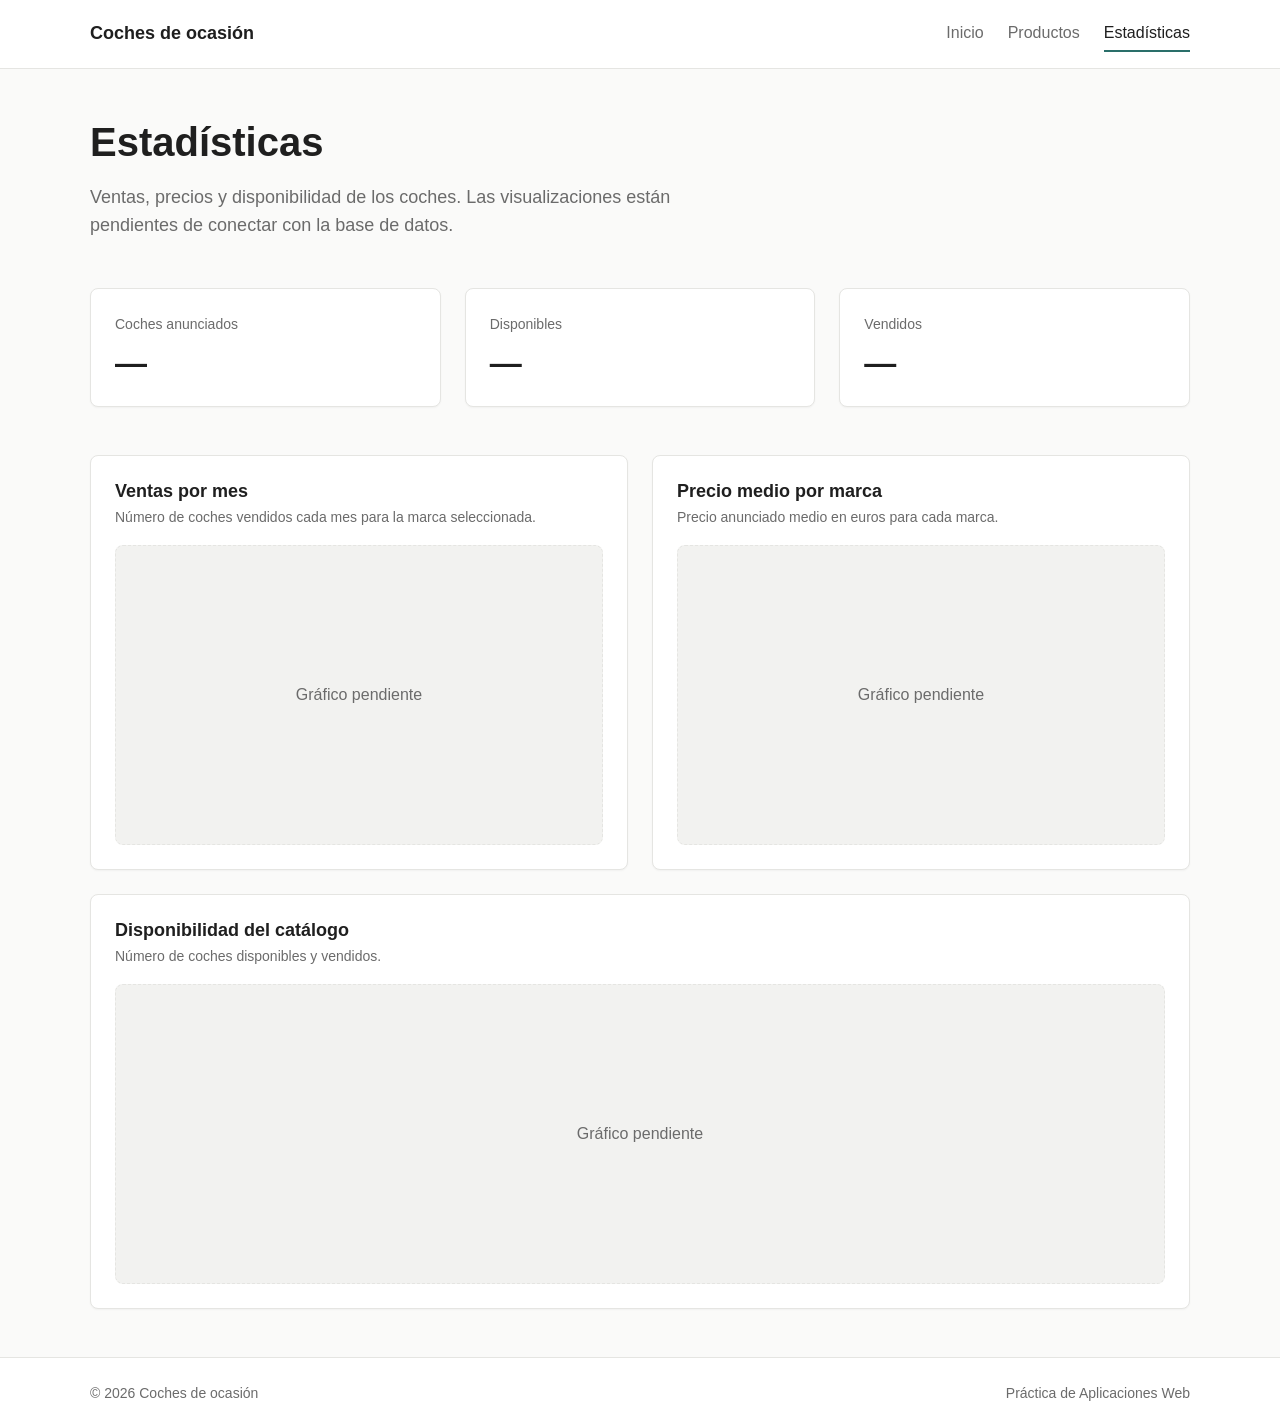
==== estadisticas.html @ 038f810d "Primer commit integrando funcionlaidades con las plantillas" ====
<!DOCTYPE html>
<html>
<head>
  <meta charset="UTF-8">
  <meta name="viewport" content="width=device-width, initial-scale=1.0">
  <title>Estadísticas | Coches de ocasión</title>
  <link rel="stylesheet" href="estilos.css">
</head>
<body>
  <a class="skip-link" href="#main-content">Saltar al contenido</a>

  <header class="site-header">
    <div class="container">
      <a class="site-logo" href="index.html">Coches de ocasión</a>

      <nav class="site-nav" aria-label="Navegación principal">
        <ul>
          <li><a href="index.html">Inicio</a></li>
          <li><a href="productos.html">Productos</a></li>
          <li><a href="estadisticas.html" class="actual" aria-label="Estadísticas, página actual">Estadísticas</a></li>
        </ul>
      </nav>
    </div>
  </header>

  <main id="main-content" class="container">
    <section class="intro">
      <h1>Estadísticas</h1>
      <p>Ventas, precios y disponibilidad de los coches. Las visualizaciones están pendientes de conectar con la base de datos.</p>
    </section>

    <!-- Añadir aquí el selector de marca que actualizará las ventas por mes mediante Fetch y PHP. -->

    <section class="stat-grid" aria-label="Indicadores principales">
      <article class="stat-card">
        <p class="stat-label">Coches anunciados</p>
        <p class="stat-value">—</p>
      </article>
      <article class="stat-card">
        <p class="stat-label">Disponibles</p>
        <p class="stat-value">—</p>
      </article>
      <article class="stat-card">
        <p class="stat-label">Vendidos</p>
        <p class="stat-value">—</p>
      </article>
    </section>

    <div class="chart-grid">
      <section class="chart-card" aria-labelledby="chart-1-title">
        <h2 id="chart-1-title">Ventas por mes</h2>
        <p class="chart-card__description">Número de coches vendidos cada mes para la marca seleccionada.</p>
        <div id="ventas-por-mes" class="chart-container">
          <p class="chart-placeholder">Gráfico pendiente</p>
        </div>
      </section>

      <section class="chart-card" aria-labelledby="chart-2-title">
        <h2 id="chart-2-title">Precio medio por marca</h2>
        <p class="chart-card__description">Precio anunciado medio en euros para cada marca.</p>
        <div id="precio-por-marca" class="chart-container">
          <p class="chart-placeholder">Gráfico pendiente</p>
        </div>
      </section>

      <section class="chart-card chart-card--wide" aria-labelledby="chart-3-title">
        <h2 id="chart-3-title">Disponibilidad del catálogo</h2>
        <p class="chart-card__description">Número de coches disponibles y vendidos.</p>
        <div id="disponibilidad" class="chart-container">
          <p class="chart-placeholder">Gráfico pendiente</p>
        </div>
      </section>
    </div>
  </main>

  <footer class="site-footer">
    <div class="container">
      <p>&copy; 2026 Coches de ocasión</p>
      <p>Práctica de Aplicaciones Web</p>
    </div>
  </footer>

  <!-- Conectar los tres gráficos con Highcharts y su módulo de accesibilidad. -->
</body>
</html>
---- estilos.css ----
/* Estilos comunes de las tres páginas */
*,
*::before,
*::after {
  box-sizing: border-box;
}

body {
  margin: 0;
  min-height: 100vh;
  display: flex;
  flex-direction: column;
  font-family: "Segoe UI", Arial, sans-serif;
  font-size: 1rem;
  line-height: 1.6;
  color: #1f1f1f;
  background-color: #fafaf9;
}

img {
  display: block;
  max-width: 100%;
}

h1,
h2,
h3 {
  margin: 0 0 1rem;
  line-height: 1.25;
  font-weight: 600;
}

h1 {
  font-size: 2.5rem;
}

h2 {
  font-size: 1.5rem;
}

h3 {
  font-size: 1.125rem;
}

p {
  margin: 0 0 1rem;
}

a {
  color: #2a6f6a;
  text-decoration: none;
}

a:hover {
  color: #1f5652;
  text-decoration: underline;
}

:focus {
  outline: 2px solid #2a6f6a;
}

.container {
  width: 92%;
  max-width: 1100px;
  margin: 0 auto;
}

/* ---------- 3. Skip link ---------- */
.skip-link {
  position: absolute;
  top: -100px;
  left: 1rem;
  z-index: 10;
  padding: 0.5rem 1rem;
  background-color: #ffffff;
  border: 1px solid #e5e5e2;
  border-radius: 8px;
}

.skip-link:focus {
  top: 1rem;
}

/* ---------- 4. Header and navigation ---------- */
.site-header {
  background-color: #ffffff;
  border-bottom: 1px solid #e5e5e2;
}

.site-header .container {
  display: flex;
  flex-wrap: wrap;
  align-items: center;
  justify-content: space-between;
  gap: 1rem;
  padding-top: 1rem;
  padding-bottom: 1rem;
}

.site-logo {
  font-size: 1.125rem;
  font-weight: 700;
  color: #1f1f1f;
}

.site-logo:hover {
  color: #1f1f1f;
  text-decoration: none;
}

.site-nav ul {
  display: flex;
  flex-wrap: wrap;
  gap: 0.5rem 1.5rem;
  margin: 0;
  padding: 0;
  list-style-type: none;
}

.site-nav a {
  display: inline-block;
  padding-top: 0.25rem;
  padding-bottom: 0.25rem;
  color: #6b6b6b;
  border-bottom: 2px solid transparent;
}

.site-nav a:hover {
  color: #1f1f1f;
  text-decoration: none;
}

.site-nav a.actual {
  color: #1f1f1f;
  border-bottom-color: #2a6f6a;
}

/* ---------- 5. Layout helpers ---------- */
main {
  flex: 1;
  padding-top: 3rem;
  padding-bottom: 3rem;
}

main > * + * {
  margin-top: 3rem;
}

.intro {
  max-width: 640px;
}

.intro p {
  font-size: 1.125rem;
  color: #6b6b6b;
}

.section-heading {
  margin-bottom: 1.5rem;
}

.section-heading p {
  margin: 0;
  color: #6b6b6b;
}

/* ---------- 6. Buttons ---------- */
.button {
  display: inline-block;
  padding: 0.6rem 1.25rem;
  font-family: Arial, sans-serif;
  font-size: 1rem;
  font-weight: 500;
  color: #ffffff;
  background-color: #2a6f6a;
  border: 1px solid #2a6f6a;
  border-radius: 8px;
}

.button:hover {
  color: #ffffff;
  background-color: #1f5652;
  border-color: #1f5652;
  text-decoration: none;
}

/* ---------- 7. Cards and product grid ---------- */
.card-grid {
  display: grid;
  gap: 1.5rem;
  grid-template-columns: repeat(auto-fit, minmax(240px, 1fr));
  margin: 0;
  padding: 0;
  list-style-type: none;
}

.card {
  height: 100%;
  padding: 1.5rem;
  background-color: #ffffff;
  border: 1px solid #e5e5e2;
  border-radius: 8px;
  box-shadow: 0 1px 2px rgba(0, 0, 0, 0.04);
}

.card h3 {
  margin-bottom: 0.5rem;
}

.card p {
  margin-bottom: 0;
  color: #6b6b6b;
}

.card .price {
  margin-top: 0.5rem;
  font-weight: 600;
  color: #1f1f1f;
}

/* ---------- 8. Forms ---------- */
.form {
  display: grid;
  gap: 1rem;
  max-width: 560px;
}

.form-field {
  display: grid;
  gap: 0.35rem;
}

.form-field label {
  font-weight: 500;
}

.form-control {
  width: 100%;
  padding: 0.6rem 0.75rem;
  font-family: Arial, sans-serif;
  font-size: 1rem;
  color: #1f1f1f;
  background-color: #ffffff;
  border: 1px solid #e5e5e2;
  border-radius: 8px;
}

/* Dashboard */
.stat-grid {
  display: grid;
  gap: 1.5rem;
  grid-template-columns: repeat(auto-fit, minmax(180px, 1fr));
}

.stat-card {
  padding: 1.5rem;
  background-color: #ffffff;
  border: 1px solid #e5e5e2;
  border-radius: 8px;
  box-shadow: 0 1px 2px rgba(0, 0, 0, 0.04);
}

.stat-label {
  margin: 0 0 0.5rem;
  font-size: 0.875rem;
  color: #6b6b6b;
}

.stat-value {
  margin: 0;
  font-size: 2rem;
  font-weight: 600;
  line-height: 1.2;
}

.chart-grid {
  display: grid;
  gap: 1.5rem;
  grid-template-columns: 1fr;
}

@media (min-width: 800px) {
  .chart-grid {
    grid-template-columns: repeat(2, 1fr);
  }

  .chart-card--wide {
    grid-column: 1 / -1;
  }
}

.chart-card {
  min-width: 0;
  padding: 1.5rem;
  background-color: #ffffff;
  border: 1px solid #e5e5e2;
  border-radius: 8px;
  box-shadow: 0 1px 2px rgba(0, 0, 0, 0.04);
}

.chart-card h2 {
  margin-bottom: 0.25rem;
  font-size: 1.125rem;
}

.chart-card__description {
  margin-bottom: 1rem;
  font-size: 0.875rem;
  color: #6b6b6b;
}

.chart-container {
  min-height: 300px;
}

/* Placeholder box. Highcharts replaces the container content, so this can be removed later. */
.chart-placeholder {
  display: flex;
  align-items: center;
  justify-content: center;
  min-height: 300px;
  margin: 0;
  padding: 1rem;
  text-align: center;
  background-color: #f2f2f0;
  border: 1px dashed #e5e5e2;
  border-radius: 8px;
  color: #6b6b6b;
}

/* ---------- 10. Footer ---------- */
.site-footer {
  background-color: #ffffff;
  border-top: 1px solid #e5e5e2;
  font-size: 0.875rem;
  color: #6b6b6b;
}

.site-footer .container {
  display: flex;
  flex-wrap: wrap;
  justify-content: space-between;
  gap: 0.5rem 1.5rem;
  padding-top: 1.5rem;
  padding-bottom: 1.5rem;
}

.site-footer p {
  margin: 0;
}

/* ---------- 11. Responsive adjustments ---------- */
@media (max-width: 599px) {
  h1 {
    font-size: 1.8rem;
  }

  main {
    padding-top: 1.5rem;
    padding-bottom: 1.5rem;
  }

  main > * + * {
    margin-top: 1.5rem;
  }

  .site-header .container {
    flex-direction: column;
    align-items: flex-start;
  }

  .site-nav ul {
    gap: 0.5rem 1rem;
  }
}

#estado-catalogo {
  margin: 1rem 0;
}
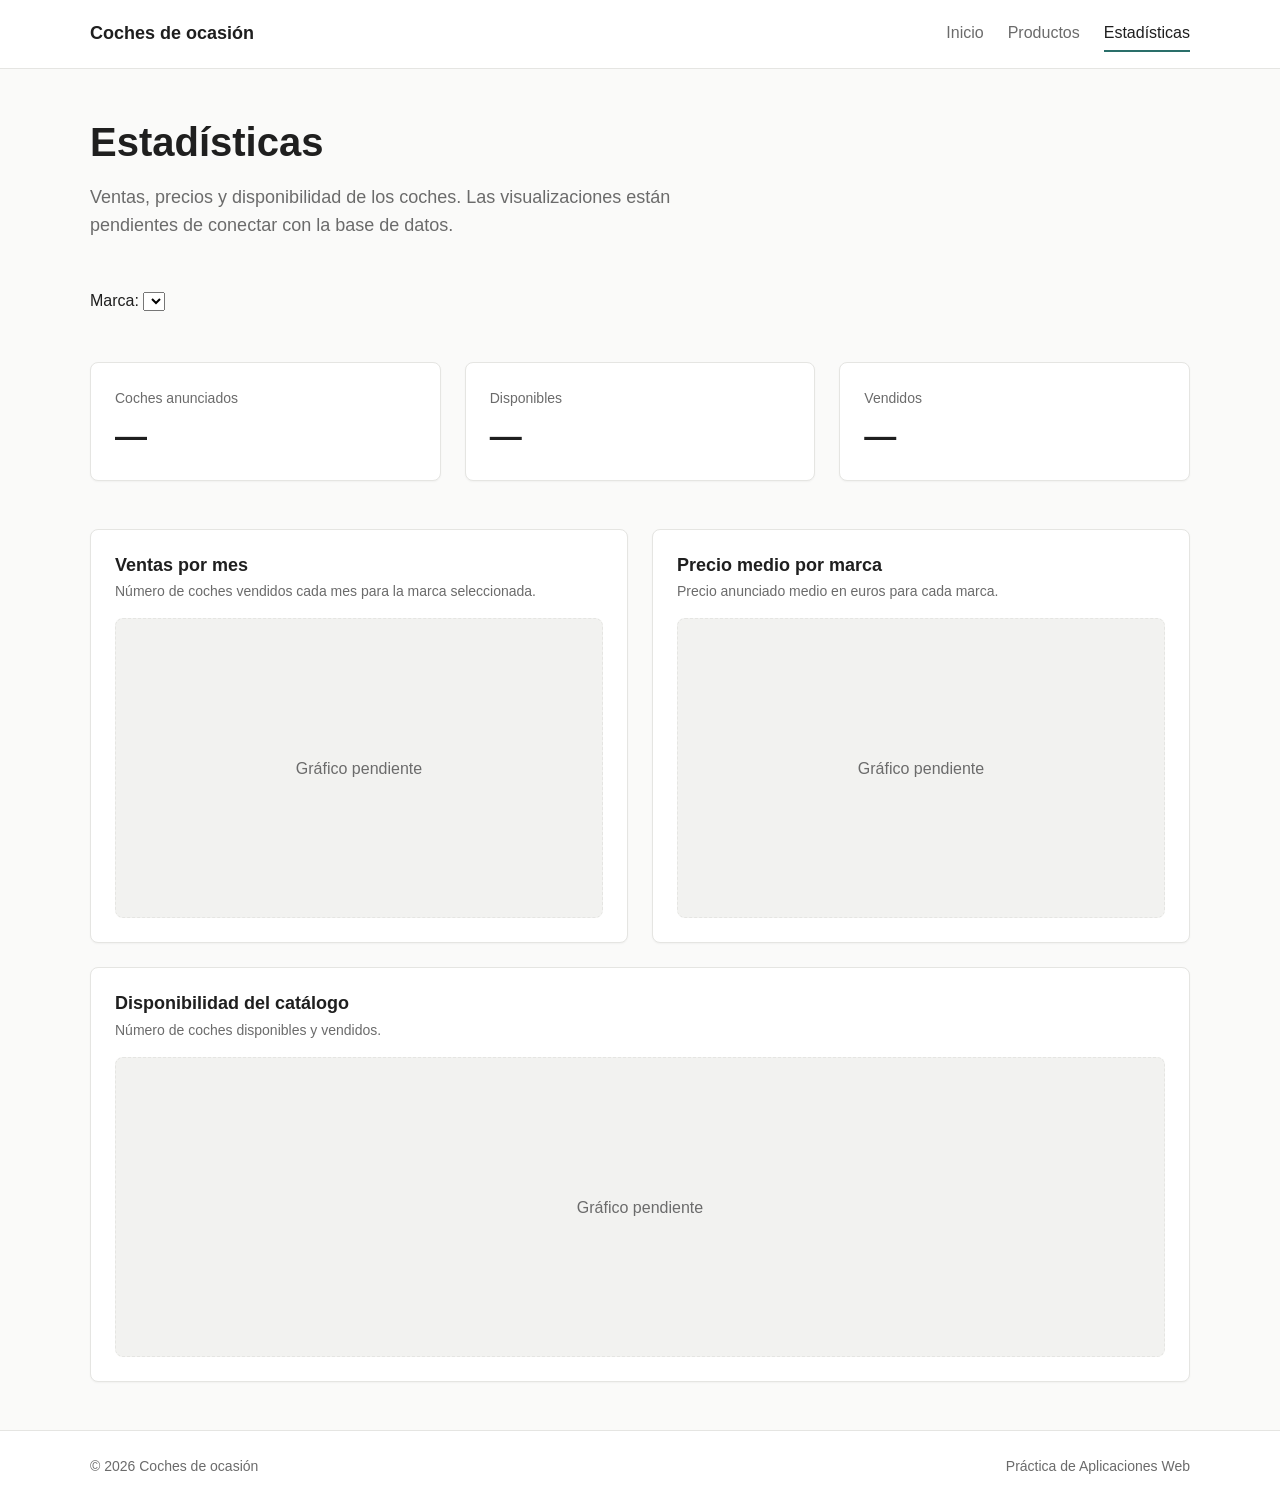
==== commit 4485d86c: "Página de estadística hecha" ====
--- a/estadisticas.html
+++ b/estadisticas.html
@@ -1,48 +1,44 @@
 <!DOCTYPE html>
 <html>
+
 <head>
   <meta charset="UTF-8">
   <meta name="viewport" content="width=device-width, initial-scale=1.0">
   <title>Estadísticas | Coches de ocasión</title>
   <link rel="stylesheet" href="estilos.css">
 </head>
-<body>
+
+<body id="estadisticas">
   <a class="skip-link" href="#main-content">Saltar al contenido</a>
 
-  <header class="site-header">
-    <div class="container">
-      <a class="site-logo" href="index.html">Coches de ocasión</a>
-
-      <nav class="site-nav" aria-label="Navegación principal">
-        <ul>
-          <li><a href="index.html">Inicio</a></li>
-          <li><a href="productos.html">Productos</a></li>
-          <li><a href="estadisticas.html" class="actual" aria-label="Estadísticas, página actual">Estadísticas</a></li>
-        </ul>
-      </nav>
-    </div>
-  </header>
+  <div id="cabecera"></div>
 
   <main id="main-content" class="container">
     <section class="intro">
       <h1>Estadísticas</h1>
-      <p>Ventas, precios y disponibilidad de los coches. Las visualizaciones están pendientes de conectar con la base de datos.</p>
+      <p>Ventas, precios y disponibilidad de los coches. Las visualizaciones están pendientes de conectar con la base de
+        datos.</p>
     </section>
 
-    <!-- Añadir aquí el selector de marca que actualizará las ventas por mes mediante Fetch y PHP. -->
+    <div class="filtro">
+      <label for="selector-marca">Marca:</label>
+      <select id="selector-marca"></select>
+    </div>
+
+
 
     <section class="stat-grid" aria-label="Indicadores principales">
       <article class="stat-card">
         <p class="stat-label">Coches anunciados</p>
-        <p class="stat-value">—</p>
+        <p class="stat-value" id="total-coches">—</p>
       </article>
       <article class="stat-card">
         <p class="stat-label">Disponibles</p>
-        <p class="stat-value">—</p>
+        <p class="stat-value" id="total-disponibles">—</p>
       </article>
       <article class="stat-card">
         <p class="stat-label">Vendidos</p>
-        <p class="stat-value">—</p>
+        <p class="stat-value" id="total-vendidos">—</p>
       </article>
     </section>
 
@@ -73,13 +69,14 @@
     </div>
   </main>
 
-  <footer class="site-footer">
-    <div class="container">
-      <p>&copy; 2026 Coches de ocasión</p>
-      <p>Práctica de Aplicaciones Web</p>
-    </div>
-  </footer>
+  <div id="pie"></div>
 
   <!-- Conectar los tres gráficos con Highcharts y su módulo de accesibilidad. -->
+  <script src="https://code.highcharts.com/highcharts.js"></script>
+  <script src="https://code.highcharts.com/modules/accessibility.js"></script>
+  <script src="https://code.highcharts.com/modules/exporting.js"></script>
+  <script src="componentes.js"></script>
+  <script src="estadisticas.js"></script>
 </body>
-</html>
+
+</html>
--- a/estilos.css
+++ b/estilos.css
@@ -204,6 +204,12 @@
   box-shadow: 0 1px 2px rgba(0, 0, 0, 0.04);
 }
 
+.card img {
+  width: 100%;
+  height: auto;
+  margin-bottom: 1rem;
+}
+
 .card h3 {
   margin-bottom: 0.5rem;
 }
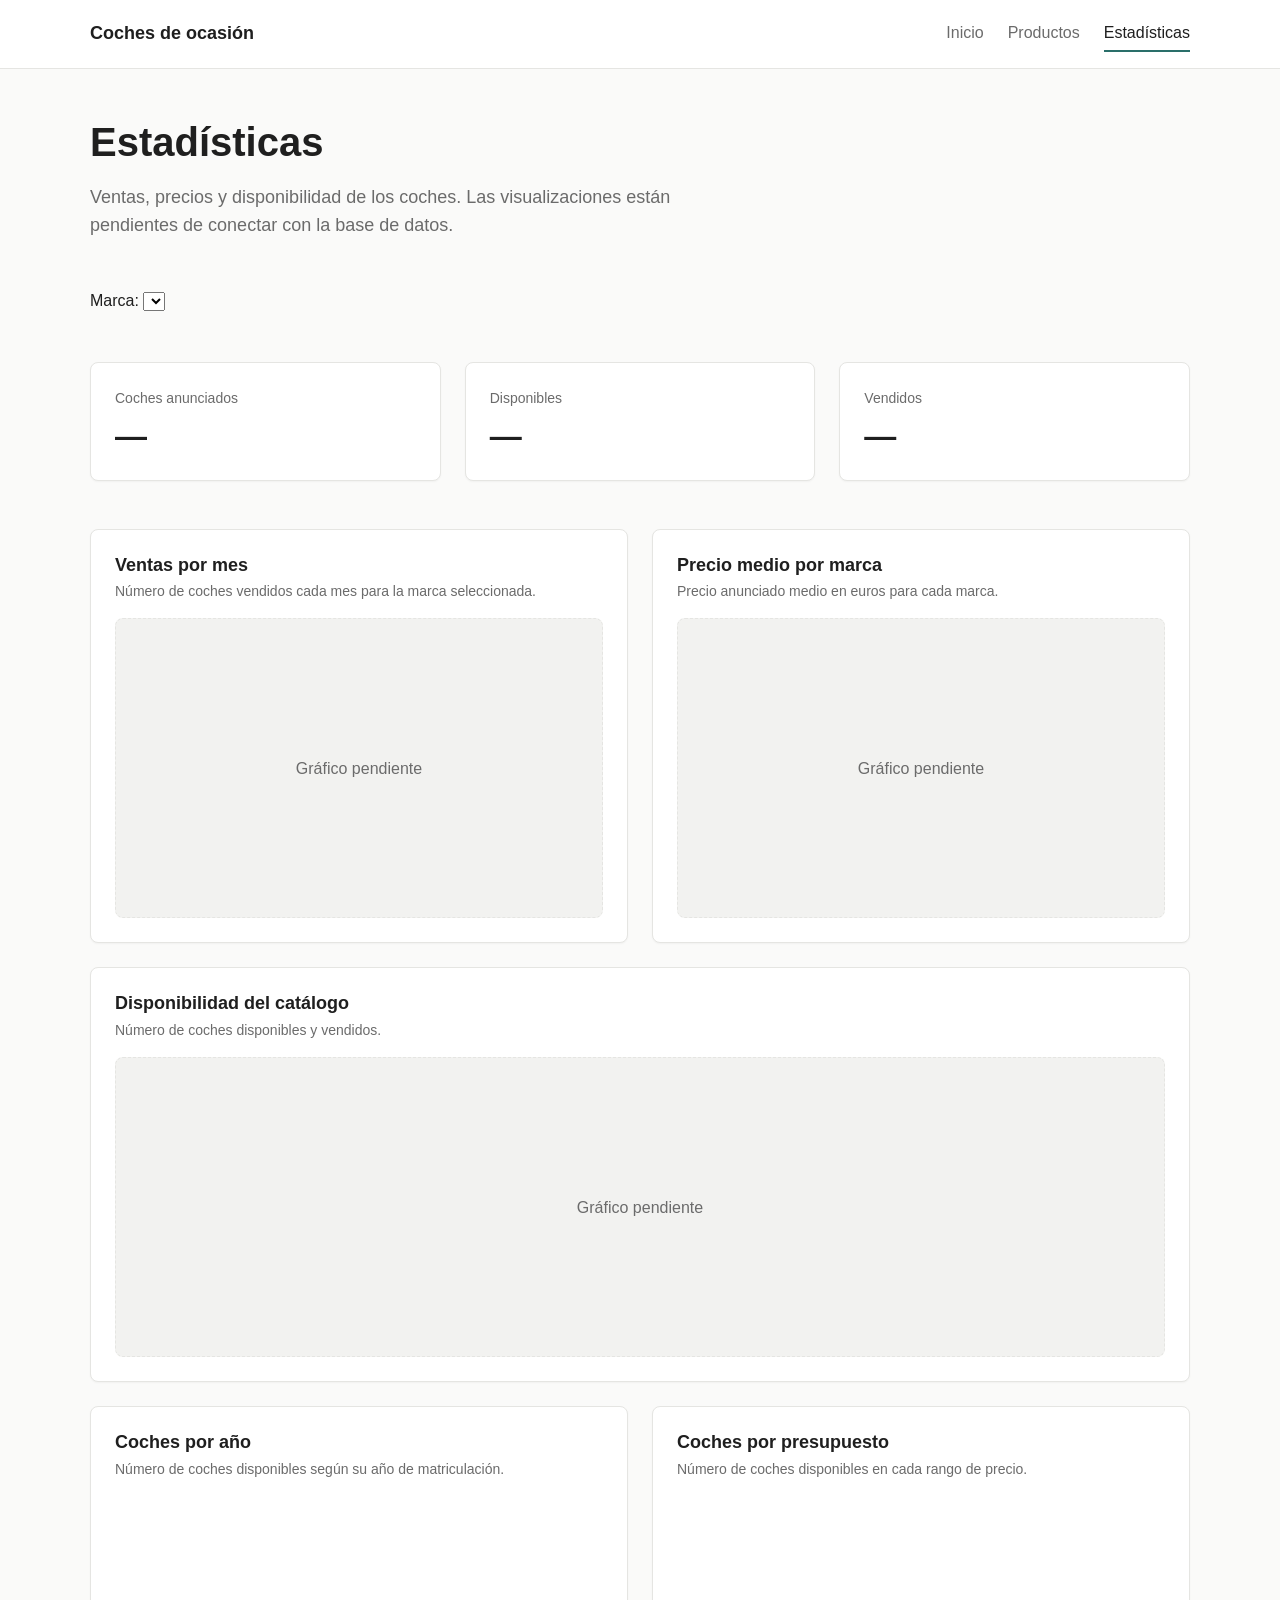
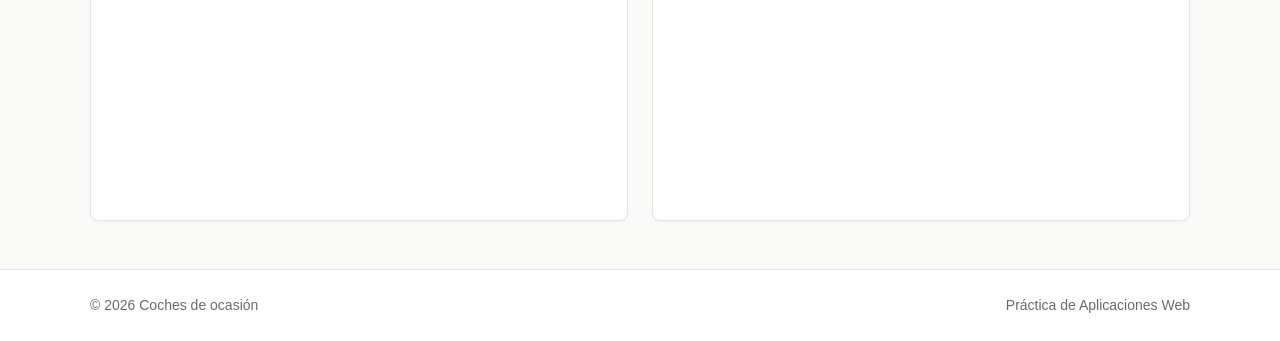
==== commit 0551d441: "Más gráficas y (IA) colores para daltonismo Para comprobarlo, abre F12 y luego ⋮ › More tools › Rend" ====
--- a/estadisticas.html
+++ b/estadisticas.html
@@ -5,7 +5,7 @@
   <meta charset="UTF-8">
   <meta name="viewport" content="width=device-width, initial-scale=1.0">
   <title>Estadísticas | Coches de ocasión</title>
-  <link rel="stylesheet" href="estilos.css">
+  <link rel="stylesheet" href="css/estilos.css">
 </head>
 
 <body id="estadisticas">
@@ -66,6 +66,19 @@
           <p class="chart-placeholder">Gráfico pendiente</p>
         </div>
       </section>
+      
+      <section class="chart-card" aria-labelledby="chart-4-title">
+        <h2 id="chart-4-title">Coches por año</h2>
+        <p class="chart-card__description">Número de coches disponibles según su año de matriculación.</p>
+        <div id="disponibles-ano" class="chart-container"></div>
+      </section>
+
+      <section class="chart-card" aria-labelledby="chart-5-title">
+        <h2 id="chart-5-title">Coches por presupuesto</h2>
+        <p class="chart-card__description">Número de coches disponibles en cada rango de precio.</p>
+        <div id="rangos-precio" class="chart-container"></div>
+      </section>
+
     </div>
   </main>
 
@@ -75,8 +88,8 @@
   <script src="https://code.highcharts.com/highcharts.js"></script>
   <script src="https://code.highcharts.com/modules/accessibility.js"></script>
   <script src="https://code.highcharts.com/modules/exporting.js"></script>
-  <script src="componentes.js"></script>
-  <script src="estadisticas.js"></script>
+  <script src="js/componentes.js"></script>
+  <script src="js/estadisticas.js"></script>
 </body>
 
 </html>
--- a/css/estilos.css
+++ b/css/estilos.css
@@ -0,0 +1,388 @@
+/* Estilos comunes de las tres páginas */
+*,
+*::before,
+*::after {
+  box-sizing: border-box;
+}
+
+body {
+  margin: 0;
+  min-height: 100vh;
+  display: flex;
+  flex-direction: column;
+  font-family: "Segoe UI", Arial, sans-serif;
+  font-size: 1rem;
+  line-height: 1.6;
+  color: #1f1f1f;
+  background-color: #fafaf9;
+}
+
+img {
+  display: block;
+  max-width: 100%;
+}
+
+h1,
+h2,
+h3 {
+  margin: 0 0 1rem;
+  line-height: 1.25;
+  font-weight: 600;
+}
+
+h1 {
+  font-size: 2.5rem;
+}
+
+h2 {
+  font-size: 1.5rem;
+}
+
+h3 {
+  font-size: 1.125rem;
+}
+
+p {
+  margin: 0 0 1rem;
+}
+
+a {
+  color: #2a6f6a;
+  text-decoration: none;
+}
+
+a:hover {
+  color: #1f5652;
+  text-decoration: underline;
+}
+
+:focus {
+  outline: 2px solid #2a6f6a;
+}
+
+.container {
+  width: 92%;
+  max-width: 1100px;
+  margin: 0 auto;
+}
+
+/* ---------- 3. Skip link ---------- */
+.skip-link {
+  position: absolute;
+  top: -100px;
+  left: 1rem;
+  z-index: 10;
+  padding: 0.5rem 1rem;
+  background-color: #ffffff;
+  border: 1px solid #e5e5e2;
+  border-radius: 8px;
+}
+
+.skip-link:focus {
+  top: 1rem;
+}
+
+/* ---------- 4. Header and navigation ---------- */
+.site-header {
+  background-color: #ffffff;
+  border-bottom: 1px solid #e5e5e2;
+}
+
+.site-header .container {
+  display: flex;
+  flex-wrap: wrap;
+  align-items: center;
+  justify-content: space-between;
+  gap: 1rem;
+  padding-top: 1rem;
+  padding-bottom: 1rem;
+}
+
+.site-logo {
+  font-size: 1.125rem;
+  font-weight: 700;
+  color: #1f1f1f;
+}
+
+.site-logo:hover {
+  color: #1f1f1f;
+  text-decoration: none;
+}
+
+.site-nav ul {
+  display: flex;
+  flex-wrap: wrap;
+  gap: 0.5rem 1.5rem;
+  margin: 0;
+  padding: 0;
+  list-style-type: none;
+}
+
+.site-nav a {
+  display: inline-block;
+  padding-top: 0.25rem;
+  padding-bottom: 0.25rem;
+  color: #6b6b6b;
+  border-bottom: 2px solid transparent;
+}
+
+.site-nav a:hover {
+  color: #1f1f1f;
+  text-decoration: none;
+}
+
+.site-nav a.actual {
+  color: #1f1f1f;
+  border-bottom-color: #2a6f6a;
+}
+
+/* ---------- 5. Layout helpers ---------- */
+main {
+  flex: 1;
+  padding-top: 3rem;
+  padding-bottom: 3rem;
+}
+
+main > * + * {
+  margin-top: 3rem;
+}
+
+.intro {
+  max-width: 640px;
+}
+
+.intro p {
+  font-size: 1.125rem;
+  color: #6b6b6b;
+}
+
+.section-heading {
+  margin-bottom: 1.5rem;
+}
+
+.section-heading p {
+  margin: 0;
+  color: #6b6b6b;
+}
+
+/* ---------- 6. Buttons ---------- */
+.button {
+  display: inline-block;
+  padding: 0.6rem 1.25rem;
+  font-family: Arial, sans-serif;
+  font-size: 1rem;
+  font-weight: 500;
+  color: #ffffff;
+  background-color: #2a6f6a;
+  border: 1px solid #2a6f6a;
+  border-radius: 8px;
+}
+
+.button:hover {
+  color: #ffffff;
+  background-color: #1f5652;
+  border-color: #1f5652;
+  text-decoration: none;
+}
+
+/* ---------- 7. Cards and product grid ---------- */
+.card-grid {
+  display: grid;
+  gap: 1.5rem;
+  grid-template-columns: repeat(auto-fit, minmax(240px, 1fr));
+  margin: 0;
+  padding: 0;
+  list-style-type: none;
+}
+
+.card {
+  height: 100%;
+  padding: 1.5rem;
+  background-color: #ffffff;
+  border: 1px solid #e5e5e2;
+  border-radius: 8px;
+  box-shadow: 0 1px 2px rgba(0, 0, 0, 0.04);
+  display: flex;
+  flex-direction: column;
+}
+
+.card img {
+  width: 100%;
+  aspect-ratio: 16 / 9;
+  object-fit: cover;
+  margin-bottom: 1rem;
+}
+
+
+.card h3 {
+  margin-bottom: 0.5rem;
+}
+
+.card p {
+  margin-bottom: 0;
+  color: #6b6b6b;
+}
+
+.card .price {
+  margin-top: auto;   /* en lugar de 0.5rem */
+}
+
+/* ---------- 8. Forms ---------- */
+.form {
+  display: grid;
+  gap: 1rem;
+  max-width: 560px;
+}
+
+.form-field {
+  display: grid;
+  gap: 0.35rem;
+}
+
+.form-field label {
+  font-weight: 500;
+}
+
+.form-control {
+  width: 100%;
+  padding: 0.6rem 0.75rem;
+  font-family: Arial, sans-serif;
+  font-size: 1rem;
+  color: #1f1f1f;
+  background-color: #ffffff;
+  border: 1px solid #e5e5e2;
+  border-radius: 8px;
+}
+
+/* Dashboard */
+.stat-grid {
+  display: grid;
+  gap: 1.5rem;
+  grid-template-columns: repeat(auto-fit, minmax(180px, 1fr));
+}
+
+.stat-card {
+  padding: 1.5rem;
+  background-color: #ffffff;
+  border: 1px solid #e5e5e2;
+  border-radius: 8px;
+  box-shadow: 0 1px 2px rgba(0, 0, 0, 0.04);
+}
+
+.stat-label {
+  margin: 0 0 0.5rem;
+  font-size: 0.875rem;
+  color: #6b6b6b;
+}
+
+.stat-value {
+  margin: 0;
+  font-size: 2rem;
+  font-weight: 600;
+  line-height: 1.2;
+}
+
+.chart-grid {
+  display: grid;
+  gap: 1.5rem;
+  grid-template-columns: 1fr;
+}
+
+@media (min-width: 800px) {
+  .chart-grid {
+    grid-template-columns: repeat(2, 1fr);
+  }
+
+  .chart-card--wide {
+    grid-column: 1 / -1;
+  }
+}
+
+.chart-card {
+  min-width: 0;
+  padding: 1.5rem;
+  background-color: #ffffff;
+  border: 1px solid #e5e5e2;
+  border-radius: 8px;
+  box-shadow: 0 1px 2px rgba(0, 0, 0, 0.04);
+}
+
+.chart-card h2 {
+  margin-bottom: 0.25rem;
+  font-size: 1.125rem;
+}
+
+.chart-card__description {
+  margin-bottom: 1rem;
+  font-size: 0.875rem;
+  color: #6b6b6b;
+}
+
+.chart-container {
+  min-height: 300px;
+}
+
+/* Placeholder box. Highcharts replaces the container content, so this can be removed later. */
+.chart-placeholder {
+  display: flex;
+  align-items: center;
+  justify-content: center;
+  min-height: 300px;
+  margin: 0;
+  padding: 1rem;
+  text-align: center;
+  background-color: #f2f2f0;
+  border: 1px dashed #e5e5e2;
+  border-radius: 8px;
+  color: #6b6b6b;
+}
+
+/* ---------- 10. Footer ---------- */
+.site-footer {
+  background-color: #ffffff;
+  border-top: 1px solid #e5e5e2;
+  font-size: 0.875rem;
+  color: #6b6b6b;
+}
+
+.site-footer .container {
+  display: flex;
+  flex-wrap: wrap;
+  justify-content: space-between;
+  gap: 0.5rem 1.5rem;
+  padding-top: 1.5rem;
+  padding-bottom: 1.5rem;
+}
+
+.site-footer p {
+  margin: 0;
+}
+
+/* ---------- 11. Responsive adjustments ---------- */
+@media (max-width: 599px) {
+  h1 {
+    font-size: 1.8rem;
+  }
+
+  main {
+    padding-top: 1.5rem;
+    padding-bottom: 1.5rem;
+  }
+
+  main > * + * {
+    margin-top: 1.5rem;
+  }
+
+  .site-header .container {
+    flex-direction: column;
+    align-items: flex-start;
+  }
+
+  .site-nav ul {
+    gap: 0.5rem 1rem;
+  }
+}
+
+#estado-catalogo {
+  margin: 1rem 0;
+}
